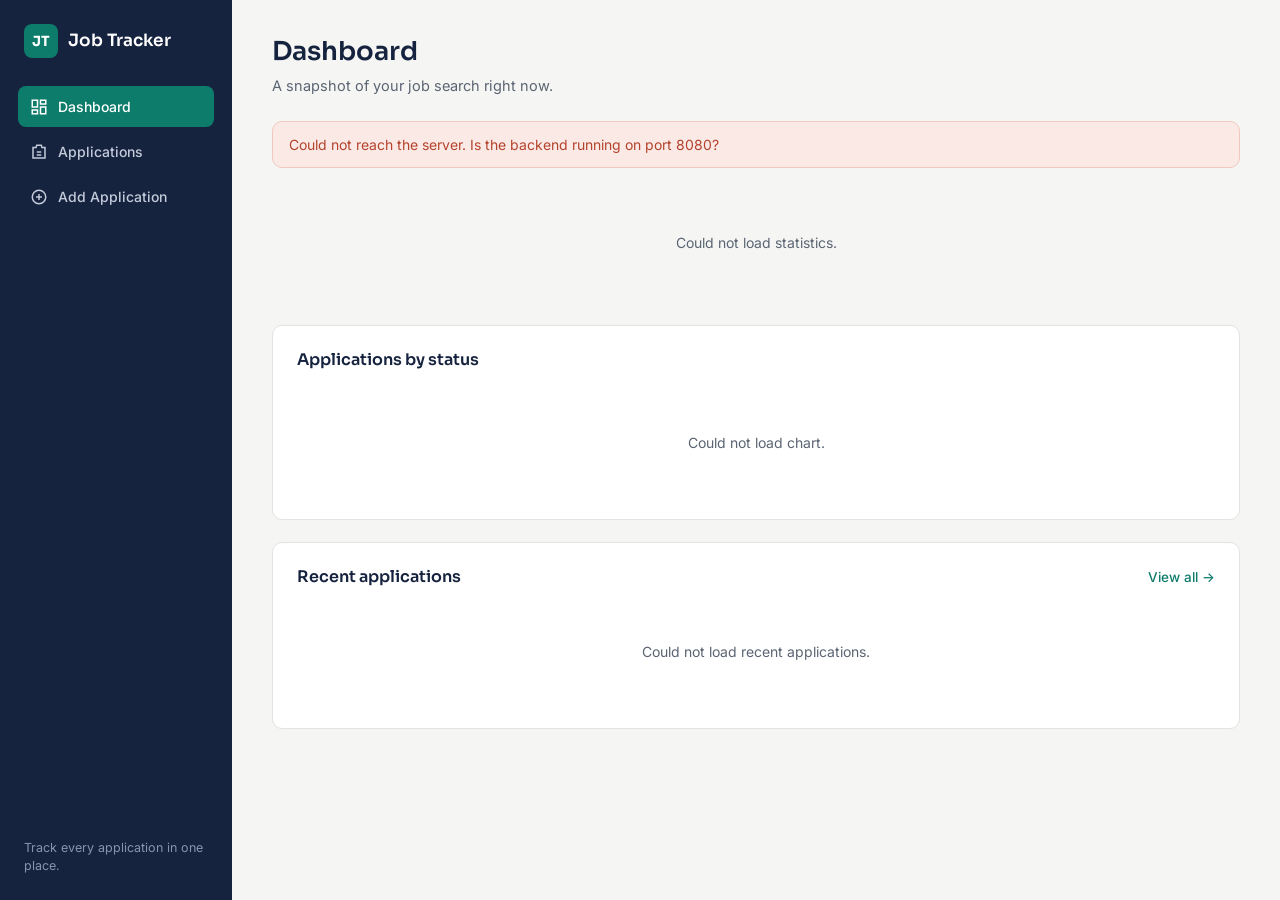
==== frontend/index.html @ 3ce491e8 "Initial commit - Job Application Tracker" ====
<!DOCTYPE html>
<html lang="en">
<head>
  <meta charset="UTF-8" />
  <meta name="viewport" content="width=device-width, initial-scale=1.0" />
  <title>Dashboard · Job Application Tracker</title>
  <link rel="preconnect" href="https://fonts.googleapis.com" />
  <link href="https://fonts.googleapis.com/css2?family=Sora:wght@500;600;700&family=Inter:wght@400;500;600&display=swap" rel="stylesheet" />
  <link rel="stylesheet" href="css/style.css" />
</head>
<body>
  <div class="app-shell">

    <!-- ============ Sidebar navigation ============ -->
    <aside class="sidebar">
      <div class="sidebar-brand">
        <span class="brand-mark">JT</span>
        <span class="brand-name">Job Tracker</span>
      </div>
      <nav class="sidebar-nav">
        <a href="index.html" class="nav-link active">
          <svg width="18" height="18" viewBox="0 0 24 24" fill="none" stroke="currentColor" stroke-width="2"><rect x="3" y="3" width="7" height="9"/><rect x="14" y="3" width="7" height="5"/><rect x="14" y="12" width="7" height="9"/><rect x="3" y="16" width="7" height="5"/></svg>
          Dashboard
        </a>
        <a href="applications.html" class="nav-link">
          <svg width="18" height="18" viewBox="0 0 24 24" fill="none" stroke="currentColor" stroke-width="2"><path d="M9 3h6l1 3h4v14H4V6h4l1-3z"/><path d="M9 12h6M9 16h6"/></svg>
          Applications
        </a>
        <a href="applications.html?openAdd=true" class="nav-link">
          <svg width="18" height="18" viewBox="0 0 24 24" fill="none" stroke="currentColor" stroke-width="2"><circle cx="12" cy="12" r="9"/><path d="M12 8v8M8 12h8"/></svg>
          Add Application
        </a>
      </nav>
      <div class="sidebar-footer">
        Track every application in one place.
      </div>
    </aside>

    <!-- ============ Main content ============ -->
    <main class="main-content">
      <header class="page-header">
        <div>
          <h1>Dashboard</h1>
          <p class="page-subtitle">A snapshot of your job search right now.</p>
        </div>
      </header>

      <div id="alertBox" class="alert-box" hidden></div>

      <!-- Stat tiles -->
      <section class="stats-grid" id="statsGrid" aria-label="Application statistics">
        <!-- Loading skeleton shown until JS populates real data -->
        <div class="stat-tile skeleton"><div class="stat-value">&nbsp;</div><div class="stat-label">Loading…</div></div>
        <div class="stat-tile skeleton"><div class="stat-value">&nbsp;</div><div class="stat-label">Loading…</div></div>
        <div class="stat-tile skeleton"><div class="stat-value">&nbsp;</div><div class="stat-label">Loading…</div></div>
        <div class="stat-tile skeleton"><div class="stat-value">&nbsp;</div><div class="stat-label">Loading…</div></div>
        <div class="stat-tile skeleton"><div class="stat-value">&nbsp;</div><div class="stat-label">Loading…</div></div>
        <div class="stat-tile skeleton"><div class="stat-value">&nbsp;</div><div class="stat-label">Loading…</div></div>
        <div class="stat-tile skeleton"><div class="stat-value">&nbsp;</div><div class="stat-label">Loading…</div></div>
      </section>

      <!-- Status breakdown chart -->
      <section class="panel">
        <h2 class="panel-title">Applications by status</h2>
        <div id="chartContainer" class="chart-container">
          <p class="empty-inline">Loading chart…</p>
        </div>
      </section>

      <!-- Recent applications preview -->
      <section class="panel">
        <div class="panel-header-row">
          <h2 class="panel-title">Recent applications</h2>
          <a href="applications.html" class="link-btn">View all →</a>
        </div>
        <div id="recentList" class="recent-list">
          <p class="empty-inline">Loading…</p>
        </div>
      </section>
    </main>
  </div>

  <script src="js/api.js"></script>
  <script src="js/utils.js"></script>
  <script src="js/dashboard.js"></script>
</body>
</html>
---- frontend/css/style.css ----
/* ============================================================
   Job Application Tracker — Stylesheet
   Design tokens are declared as CSS variables at the top so the
   whole app's look can be tuned from one place.
   ============================================================ */

:root {
  /* Color tokens */
  --ink: #16233F;
  --ink-soft: #2A3B5E;
  --surface: #F5F6F4;
  --card: #FFFFFF;
  --border: #E2E4E0;
  --text-primary: #1B2230;
  --text-muted: #5B6472;
  --accent-teal: #0E7C6B;
  --accent-teal-dark: #0A5F52;

  /* Status colors */
  --status-applied: #5B6472;
  --status-applied-bg: #EEF0F2;
  --status-shortlisted: #2A5DB0;
  --status-shortlisted-bg: #E8EFFB;
  --status-interview: #C77D02;
  --status-interview-bg: #FBF0DC;
  --status-selected: #1E8E5A;
  --status-selected-bg: #E4F5EC;
  --status-rejected: #B4432D;
  --status-rejected-bg: #FBE9E5;

  /* Type */
  --font-heading: 'Sora', sans-serif;
  --font-body: 'Inter', sans-serif;

  /* Layout */
  --sidebar-width: 232px;
  --radius: 10px;
  --shadow-modal: 0 20px 50px rgba(22, 35, 63, 0.25);
}

* { box-sizing: border-box; }

html, body {
  margin: 0;
  padding: 0;
  background: var(--surface);
  color: var(--text-primary);
  font-family: var(--font-body);
  font-size: 15px;
  line-height: 1.5;
}

h1, h2, h3 { font-family: var(--font-heading); margin: 0; }

a { color: inherit; text-decoration: none; }

button { font-family: var(--font-body); cursor: pointer; }

/* ============================================================
   App shell layout
   ============================================================ */
.app-shell {
  display: flex;
  min-height: 100vh;
}

.sidebar {
  width: var(--sidebar-width);
  flex-shrink: 0;
  background: var(--ink);
  color: #E8EBF3;
  display: flex;
  flex-direction: column;
  padding: 24px 18px;
  position: sticky;
  top: 0;
  height: 100vh;
}

.sidebar-brand {
  display: flex;
  align-items: center;
  gap: 10px;
  padding: 0 6px 28px;
}

.brand-mark {
  width: 34px;
  height: 34px;
  border-radius: 8px;
  background: var(--accent-teal);
  color: white;
  font-family: var(--font-heading);
  font-weight: 700;
  font-size: 14px;
  display: flex;
  align-items: center;
  justify-content: center;
}

.brand-name {
  font-family: var(--font-heading);
  font-weight: 600;
  font-size: 17px;
  color: #FFFFFF;
}

.sidebar-nav {
  display: flex;
  flex-direction: column;
  gap: 4px;
}

.nav-link {
  display: flex;
  align-items: center;
  gap: 10px;
  padding: 10px 12px;
  border-radius: 8px;
  color: #C4CBDA;
  font-size: 14px;
  font-weight: 500;
  transition: background 0.15s ease, color 0.15s ease;
}

.nav-link:hover { background: rgba(255,255,255,0.06); color: #fff; }

.nav-link.active {
  background: var(--accent-teal);
  color: #fff;
}

.sidebar-footer {
  margin-top: auto;
  font-size: 12.5px;
  color: #8993AC;
  padding: 0 6px;
  line-height: 1.5;
}

.main-content {
  flex: 1;
  padding: 32px 40px 60px;
  max-width: 1180px;
}

/* ============================================================
   Page header
   ============================================================ */
.page-header {
  display: flex;
  align-items: flex-end;
  justify-content: space-between;
  margin-bottom: 24px;
  flex-wrap: wrap;
  gap: 14px;
}

.page-header h1 { font-size: 26px; font-weight: 600; color: var(--ink); }

.page-subtitle {
  margin: 4px 0 0;
  color: var(--text-muted);
  font-size: 14.5px;
}

/* ============================================================
   Alerts / notifications
   ============================================================ */
.alert-box {
  padding: 12px 16px;
  border-radius: var(--radius);
  margin-bottom: 20px;
  font-size: 14px;
  border: 1px solid transparent;
}

.alert-box.error {
  background: var(--status-rejected-bg);
  color: var(--status-rejected);
  border-color: #EFC9BE;
}

.alert-box.success {
  background: var(--status-selected-bg);
  color: var(--status-selected);
  border-color: #C7E9D6;
}

.toast {
  position: fixed;
  bottom: 26px;
  right: 26px;
  background: var(--ink);
  color: #fff;
  padding: 13px 20px;
  border-radius: 8px;
  font-size: 14px;
  box-shadow: 0 12px 30px rgba(0,0,0,0.25);
  z-index: 999;
  animation: toast-in 0.2s ease;
}

.toast.error { background: var(--status-rejected); }

@keyframes toast-in {
  from { opacity: 0; transform: translateY(8px); }
  to { opacity: 1; transform: translateY(0); }
}

/* ============================================================
   Dashboard stat tiles
   ============================================================ */
.stats-grid {
  display: grid;
  grid-template-columns: repeat(auto-fit, minmax(150px, 1fr));
  gap: 14px;
  margin-bottom: 28px;
}

.stat-tile {
  background: var(--card);
  border: 1px solid var(--border);
  border-left: 4px solid var(--ink);
  border-radius: 8px;
  padding: 16px 18px;
}

.stat-tile.tile-applied     { border-left-color: var(--status-applied); }
.stat-tile.tile-shortlisted { border-left-color: var(--status-shortlisted); }
.stat-tile.tile-interview   { border-left-color: var(--status-interview); }
.stat-tile.tile-selected    { border-left-color: var(--status-selected); }
.stat-tile.tile-rejected    { border-left-color: var(--status-rejected); }
.stat-tile.tile-total       { border-left-color: var(--accent-teal); }
.stat-tile.tile-rate        { border-left-color: var(--ink-soft); }

.stat-value {
  font-family: var(--font-heading);
  font-size: 26px;
  font-weight: 600;
  color: var(--ink);
  line-height: 1.2;
}

.stat-label {
  margin-top: 4px;
  font-size: 13px;
  color: var(--text-muted);
}

.stat-tile.skeleton { opacity: 0.5; }

/* ============================================================
   Panels (chart, recent list, table container)
   ============================================================ */
.panel {
  background: var(--card);
  border: 1px solid var(--border);
  border-radius: var(--radius);
  padding: 22px 24px;
  margin-bottom: 22px;
}

.panel-title { font-size: 16px; font-weight: 600; color: var(--ink); }

.panel-header-row {
  display: flex;
  justify-content: space-between;
  align-items: center;
  margin-bottom: 8px;
}

.link-btn {
  font-size: 13.5px;
  color: var(--accent-teal);
  font-weight: 500;
}

.link-btn:hover { text-decoration: underline; }

/* Simple CSS bar chart */
.chart-container { margin-top: 16px; display: flex; flex-direction: column; gap: 12px; }

.chart-row { display: flex; align-items: center; gap: 12px; }

.chart-row-label {
  width: 110px;
  flex-shrink: 0;
  font-size: 13.5px;
  color: var(--text-muted);
}

.chart-row-track {
  flex: 1;
  background: var(--surface);
  border-radius: 6px;
  height: 20px;
  overflow: hidden;
}

.chart-row-fill {
  height: 100%;
  border-radius: 6px;
  transition: width 0.4s ease;
  min-width: 2px;
}

.chart-row-count {
  width: 26px;
  text-align: right;
  font-size: 13.5px;
  font-weight: 600;
  color: var(--ink);
}

.recent-list { display: flex; flex-direction: column; gap: 10px; }

.recent-item {
  display: flex;
  justify-content: space-between;
  align-items: center;
  padding: 10px 0;
  border-bottom: 1px solid var(--border);
  font-size: 14px;
}

.recent-item:last-child { border-bottom: none; }

.recent-item-main { display: flex; flex-direction: column; }
.recent-item-company { font-weight: 600; color: var(--ink); }
.recent-item-role { color: var(--text-muted); font-size: 13px; }

/* ============================================================
   Toolbar (search + filters)
   ============================================================ */
.toolbar {
  display: flex;
  flex-wrap: wrap;
  gap: 10px;
  margin-bottom: 18px;
}

.input {
  padding: 9px 12px;
  border: 1px solid var(--border);
  border-radius: 8px;
  font-size: 13.5px;
  background: var(--card);
  color: var(--text-primary);
  font-family: var(--font-body);
}

.input:focus, select:focus, textarea:focus {
  outline: 2px solid var(--accent-teal);
  outline-offset: 1px;
  border-color: var(--accent-teal);
}

.input#searchCompany, .input#searchRole { flex: 1 1 180px; }
.select { flex: 0 0 auto; }

/* ============================================================
   Buttons
   ============================================================ */
.btn {
  border: none;
  border-radius: 8px;
  padding: 10px 18px;
  font-size: 13.5px;
  font-weight: 600;
  transition: background 0.15s ease, transform 0.05s ease;
}

.btn:active { transform: scale(0.98); }

.btn-primary { background: var(--accent-teal); color: #fff; }
.btn-primary:hover { background: var(--accent-teal-dark); }

.btn-ghost { background: transparent; color: var(--text-muted); border: 1px solid var(--border); }
.btn-ghost:hover { background: var(--surface); }

.btn-danger { background: var(--status-rejected); color: #fff; }
.btn-danger:hover { background: #96341F; }

.btn-icon {
  background: transparent;
  border: none;
  padding: 5px 7px;
  border-radius: 6px;
  color: var(--text-muted);
  font-size: 12.5px;
  font-weight: 600;
}

.btn-icon:hover { background: var(--surface); color: var(--ink); }
.btn-icon.danger:hover { background: var(--status-rejected-bg); color: var(--status-rejected); }

/* ============================================================
   Table
   ============================================================ */
.table-panel { padding: 0; overflow: hidden; }

.table-scroll { overflow-x: auto; }

.app-table {
  width: 100%;
  border-collapse: collapse;
  font-size: 13.8px;
  min-width: 760px;
}

.app-table thead th {
  text-align: left;
  padding: 14px 18px;
  background: var(--surface);
  color: var(--text-muted);
  font-weight: 600;
  font-size: 12.5px;
  border-bottom: 1px solid var(--border);
}

.app-table tbody td {
  padding: 14px 18px;
  border-bottom: 1px solid var(--border);
  color: var(--text-primary);
  vertical-align: middle;
}

.app-table tbody tr:last-child td { border-bottom: none; }
.app-table tbody tr:hover { background: #FAFBFA; }

.col-actions { white-space: nowrap; }

.company-cell { font-weight: 600; color: var(--ink); }

/* Status badges */
.badge {
  display: inline-block;
  padding: 4px 11px;
  border-radius: 100px;
  font-size: 12px;
  font-weight: 600;
}

.badge-applied     { background: var(--status-applied-bg); color: var(--status-applied); }
.badge-shortlisted { background: var(--status-shortlisted-bg); color: var(--status-shortlisted); }
.badge-interview   { background: var(--status-interview-bg); color: var(--status-interview); }
.badge-selected    { background: var(--status-selected-bg); color: var(--status-selected); }
.badge-rejected    { background: var(--status-rejected-bg); color: var(--status-rejected); }

/* Empty / loading states */
.empty-inline {
  text-align: center;
  color: var(--text-muted);
  padding: 30px 10px;
  font-size: 14px;
}

.empty-state { padding: 50px 20px; text-align: center; }
.empty-state-title { font-family: var(--font-heading); font-weight: 600; font-size: 17px; color: var(--ink); margin-bottom: 6px; }
.empty-state-text { color: var(--text-muted); font-size: 14px; margin-bottom: 18px; }

/* ============================================================
   Modals
   ============================================================ */
.modal-overlay {
  position: fixed;
  inset: 0;
  background: rgba(22, 35, 63, 0.45);
  display: flex;
  align-items: center;
  justify-content: center;
  padding: 20px;
  z-index: 100;
}

/* IMPORTANT: because .modal-overlay sets display:flex directly, the browser's
   default "[hidden] { display: none }" rule loses to it (same specificity,
   author stylesheet wins). Without this override, setting el.hidden = true
   in JS has no visible effect and modals stay stacked on screen. */
.modal-overlay[hidden] {
  display: none;
}

.modal {
  background: var(--card);
  border-radius: 14px;
  width: 100%;
  max-width: 560px;
  max-height: 88vh;
  display: flex;
  flex-direction: column;
  box-shadow: var(--shadow-modal);
}

.modal-small { max-width: 420px; }

.modal-header {
  display: flex;
  justify-content: space-between;
  align-items: center;
  padding: 20px 24px;
  border-bottom: 1px solid var(--border);
}

.modal-header h2 { font-size: 18px; font-weight: 600; color: var(--ink); }

.modal-close {
  background: none;
  border: none;
  font-size: 22px;
  color: var(--text-muted);
  line-height: 1;
}

.modal-close:hover { color: var(--ink); }

.modal-body { padding: 22px 24px; overflow-y: auto; }

.modal-footer {
  padding: 16px 24px;
  border-top: 1px solid var(--border);
  display: flex;
  justify-content: flex-end;
  gap: 10px;
}

/* Form styling inside the Add/Edit modal */
.form-row { margin-bottom: 16px; display: flex; flex-direction: column; gap: 6px; }

.form-grid {
  display: grid;
  grid-template-columns: 1fr 1fr;
  gap: 14px;
}

.form-row label { font-size: 13.5px; font-weight: 600; color: var(--ink); }
.form-row .optional { font-weight: 400; color: var(--text-muted); }

.form-row input, .form-row select, .form-row textarea {
  padding: 10px 12px;
  border: 1px solid var(--border);
  border-radius: 8px;
  font-size: 14px;
  font-family: var(--font-body);
  color: var(--text-primary);
  width: 100%;
}

.form-row textarea { resize: vertical; }

.field-error {
  font-size: 12.5px;
  color: var(--status-rejected);
  min-height: 14px;
  display: block;
}

.form-row.has-error input,
.form-row.has-error select {
  border-color: var(--status-rejected);
}

/* View details modal */
.detail-grid {
  display: grid;
  grid-template-columns: 1fr 1fr;
  gap: 16px 20px;
}

.detail-item { display: flex; flex-direction: column; gap: 3px; }
.detail-label { font-size: 12px; color: var(--text-muted); font-weight: 600; }
.detail-value { font-size: 14.5px; color: var(--text-primary); }
.detail-value a { color: var(--accent-teal); }
.detail-value a:hover { text-decoration: underline; }
.detail-full { grid-column: 1 / -1; }

/* ============================================================
   Responsive breakpoints
   ============================================================ */
@media (max-width: 900px) {
  .main-content { padding: 24px 20px 50px; }
  .form-grid { grid-template-columns: 1fr; }
  .detail-grid { grid-template-columns: 1fr; }
}

@media (max-width: 720px) {
  .app-shell { flex-direction: column; }

  .sidebar {
    width: 100%;
    height: auto;
    position: relative;
    flex-direction: row;
    align-items: center;
    padding: 14px 16px;
    gap: 14px;
  }

  .sidebar-brand { padding: 0; }
  .sidebar-nav { flex-direction: row; overflow-x: auto; }
  .sidebar-footer { display: none; }
  .nav-link { white-space: nowrap; }

  .page-header { flex-direction: column; align-items: flex-start; }
  .page-header .btn { width: 100%; }

  .toolbar { flex-direction: column; }
  .input, .select { width: 100%; }
}
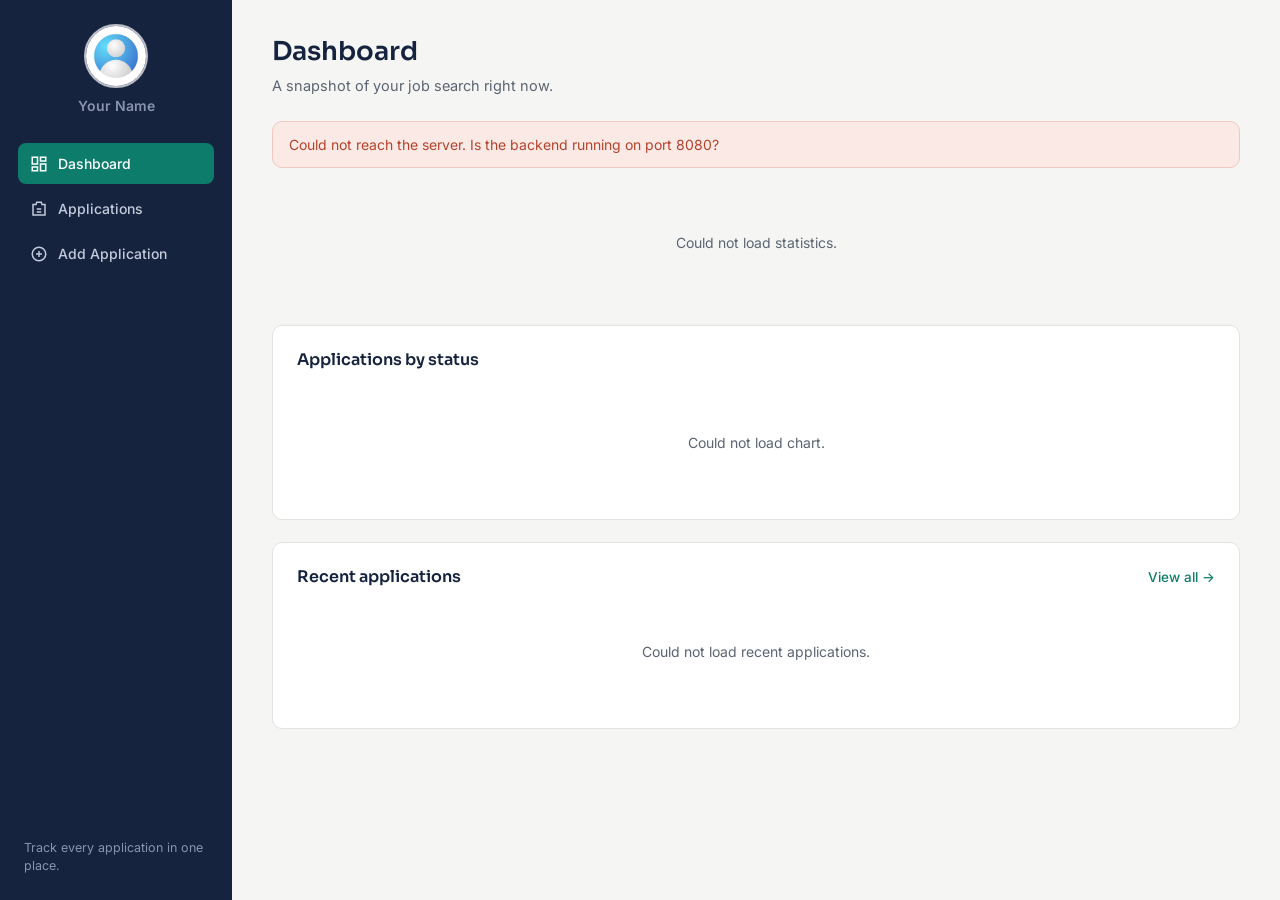
==== commit ae969a2b: "Add editable profile name and photo" ====
--- a/frontend/index.html
+++ b/frontend/index.html
@@ -13,10 +13,21 @@
 
     <!-- ============ Sidebar navigation ============ -->
     <aside class="sidebar">
-      <div class="sidebar-brand">
-        <span class="brand-mark">JT</span>
-        <span class="brand-name">Job Tracker</span>
-      </div>
+      <div class="sidebar-brand profile-box">
+        <label for="profilePhoto" class="profile-photo-label">
+           <img id="profileImage" class="profile-image" src="assets/default-profile.png" alt="Profile Photo">
+        </label>
+
+       <input type="file" id="profilePhoto" accept="image/*" hidden>
+
+      <input
+        type="text"
+        id="profileName"
+        class="profile-name"
+        placeholder="Your Name"
+        maxlength="30"
+       >
+</div>
       <nav class="sidebar-nav">
         <a href="index.html" class="nav-link active">
           <svg width="18" height="18" viewBox="0 0 24 24" fill="none" stroke="currentColor" stroke-width="2"><rect x="3" y="3" width="7" height="9"/><rect x="14" y="3" width="7" height="5"/><rect x="14" y="12" width="7" height="9"/><rect x="3" y="16" width="7" height="5"/></svg>
@@ -83,5 +94,6 @@
   <script src="js/api.js"></script>
   <script src="js/utils.js"></script>
   <script src="js/dashboard.js"></script>
+  <script src="js/profile.js"></script>
 </body>
 </html>
--- a/frontend/css/style.css
+++ b/frontend/css/style.css
@@ -608,3 +608,51 @@
   .toolbar { flex-direction: column; }
   .input, .select { width: 100%; }
 }
+
+
+/* =========================
+   User Profile
+   ========================= */
+
+.profile-box {
+  display: flex;
+  flex-direction: column;
+  align-items: center;
+  gap: 8px;
+  padding: 0 6px 28px;
+}
+
+.profile-photo-label {
+  cursor: pointer;
+  display: block;
+}
+
+.profile-image {
+  width: 64px;
+  height: 64px;
+  border-radius: 50%;
+  object-fit: cover;
+  border: 2px solid rgba(255, 255, 255, 0.7);
+  display: block;
+}
+
+.profile-name {
+  width: 140px;
+  box-sizing: border-box;
+  border: none;
+  outline: none;
+  background: transparent;
+  color: #FFFFFF;
+  text-align: center;
+  font-family: var(--font-body);
+  font-size: 14px;
+  font-weight: 600;
+}
+
+.profile-name::placeholder {
+  color: #8993AC;
+}
+
+.profile-name:focus {
+  border-bottom: 1px solid rgba(255, 255, 255, 0.5);
+}
